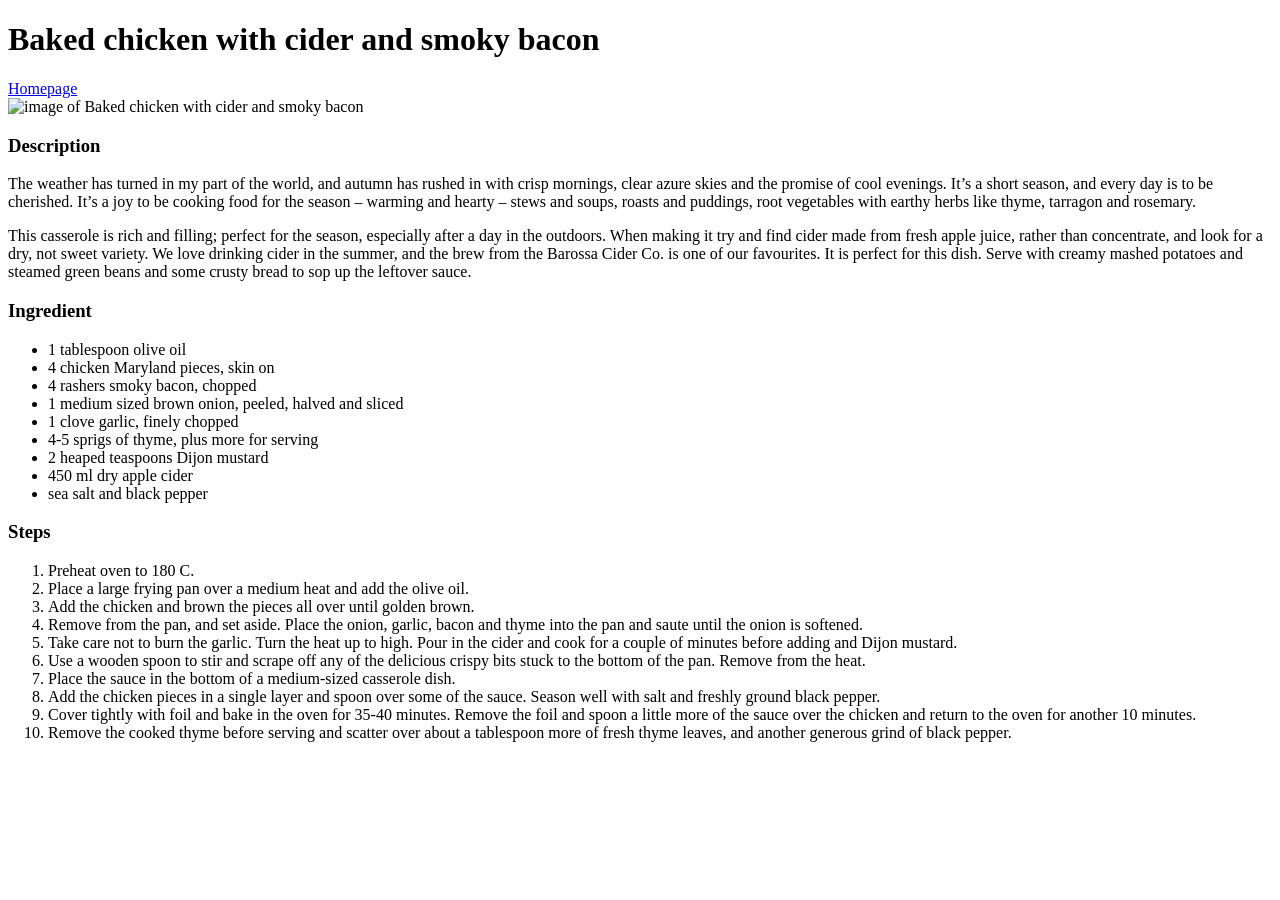
==== recipes/baked-chicken.html @ 79e81c5f "Add backed-chicken file,set the image height const" ====
<!DOCTYPE html>
<html lang="en">
<head>
    <meta charset="UTF-8">
    <meta name="viewport" content="width=device-width, initial-scale=1.0">
    <title>Baked chicken with cider and smoky bacon</title>
</head>
<body>
    <h1> Baked chicken with cider and smoky bacon</h1>
    <a href="../index.html" target="_self" rel="noopener">Homepage</a>
    <br>
    <img src="https://simplefood.blog/wp-content/uploads/2020/05/chicken-with-cider2.png?w=1100" alt="image of Baked chicken with cider and smoky bacon" height="600">
    <h3>Description</h3>
    <p>The weather has turned in my part of the world, and autumn has rushed in with crisp mornings, clear azure skies and the promise of cool evenings. It’s a short season, and every day is to be cherished. It’s a joy to be cooking food for the season – warming and hearty – stews and soups, roasts and puddings, root vegetables with earthy herbs like thyme, tarragon and rosemary.</p>
    <p>This casserole is rich and filling; perfect for the season, especially after a day in the outdoors. When making it try and find cider made from fresh apple juice, rather than concentrate, and look for a dry, not sweet variety. We love drinking cider in the summer, and the brew from the Barossa Cider Co. is one of our favourites. It is perfect for this dish. Serve with creamy mashed potatoes and steamed green beans and some crusty bread to sop up the leftover sauce.
    </p>
    <h3>Ingredient</h3>
    <ul>
        <li>1 tablespoon olive oil</li>
        <li>4 chicken Maryland pieces, skin on</li>
        <li>4 rashers smoky bacon, chopped</li>
        <li>1 medium sized brown onion, peeled, halved and sliced</li>
        <li>1 clove garlic, finely chopped</li>
        <li>4-5 sprigs of thyme, plus more for serving</li>
        <li>2 heaped teaspoons Dijon mustard</li>
        <li>450 ml dry apple cider</li>
        <li>sea salt and black pepper</li>
    </ul>
    <h3>Steps</h3>
    <ol>
        <li>Preheat oven to 180 C.</li>
        <li>Place a large frying pan over a medium heat and add the olive oil.</li>
        <li>Add the chicken and brown the pieces all over until golden brown.</li>
        <li>Remove from the pan, and set aside. Place the onion, garlic, bacon and thyme into the pan and saute until the onion is softened. </li>
        <li> Take care not to burn the garlic. Turn the heat up to high. Pour in the cider and cook for a couple of minutes before adding and Dijon mustard.</li>
        <li>Use a wooden spoon to stir and scrape off any of the delicious crispy bits stuck to the bottom of the pan. Remove from the heat. </li>
        <li> Place the sauce in the bottom of a medium-sized casserole dish. </li>
        <li> Add the chicken pieces in a single layer and spoon over some of the sauce. Season well with salt and freshly ground black pepper.</li>
        <li>Cover tightly with foil and bake in the oven for 35-40 minutes. Remove the foil and spoon a little more of the sauce over the chicken and return to the oven for another 10 minutes. </li>
        <li> Remove the cooked thyme before serving and scatter over about a tablespoon more of fresh thyme leaves, and another generous grind of black pepper.</li>
</html>
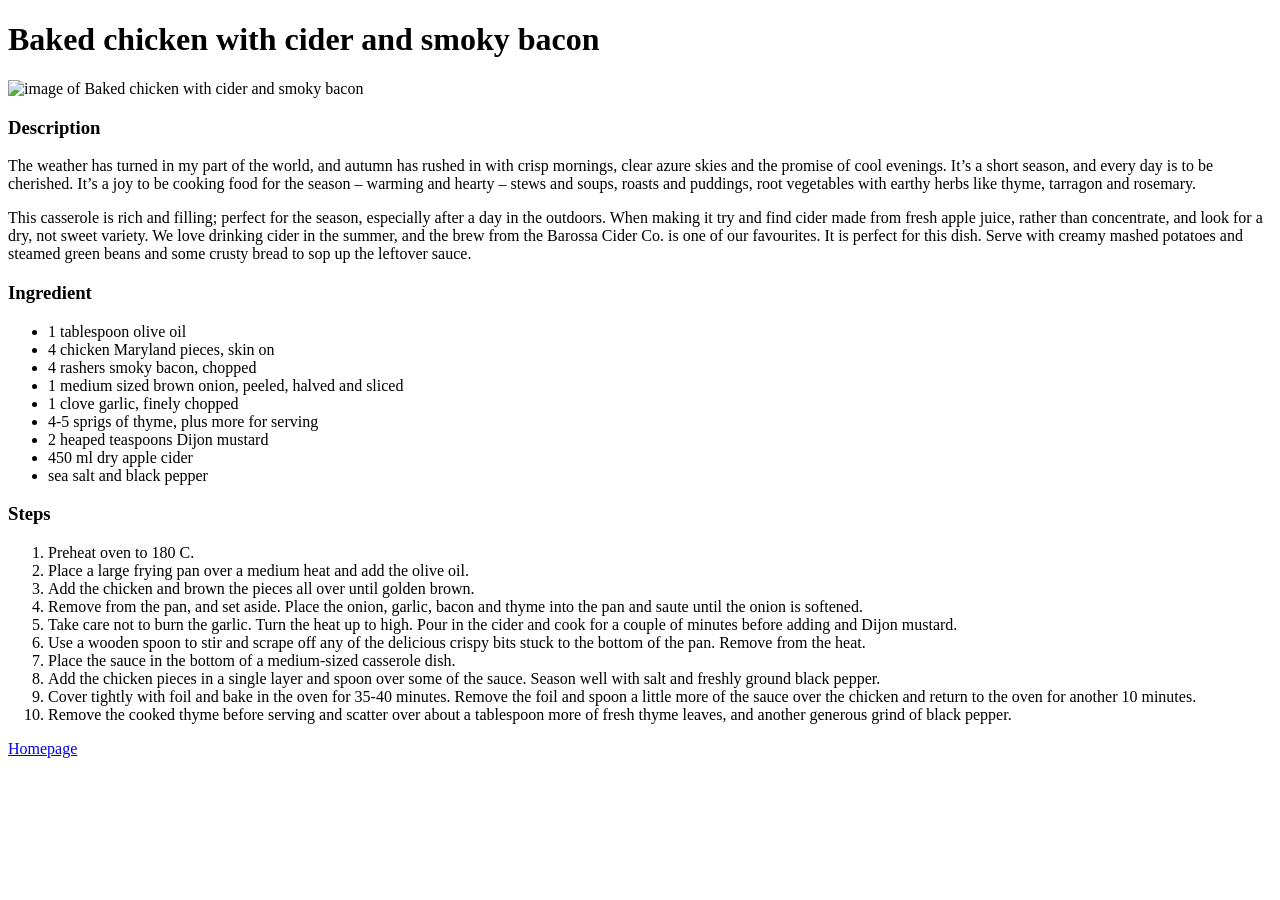
==== commit 2f2ac186: "Change the position of Homepage" ====
--- a/recipes/baked-chicken.html
+++ b/recipes/baked-chicken.html
@@ -7,8 +7,7 @@
 </head>
 <body>
     <h1> Baked chicken with cider and smoky bacon</h1>
-    <a href="../index.html" target="_self" rel="noopener">Homepage</a>
-    <br>
+    
     <img src="https://simplefood.blog/wp-content/uploads/2020/05/chicken-with-cider2.png?w=1100" alt="image of Baked chicken with cider and smoky bacon" height="600">
     <h3>Description</h3>
     <p>The weather has turned in my part of the world, and autumn has rushed in with crisp mornings, clear azure skies and the promise of cool evenings. It’s a short season, and every day is to be cherished. It’s a joy to be cooking food for the season – warming and hearty – stews and soups, roasts and puddings, root vegetables with earthy herbs like thyme, tarragon and rosemary.</p>
@@ -38,4 +37,7 @@
         <li> Add the chicken pieces in a single layer and spoon over some of the sauce. Season well with salt and freshly ground black pepper.</li>
         <li>Cover tightly with foil and bake in the oven for 35-40 minutes. Remove the foil and spoon a little more of the sauce over the chicken and return to the oven for another 10 minutes. </li>
         <li> Remove the cooked thyme before serving and scatter over about a tablespoon more of fresh thyme leaves, and another generous grind of black pepper.</li>
+    </ol>
+    <a href="../index.html" target="_self" rel="noopener">Homepage</a>
+</body>
 </html>
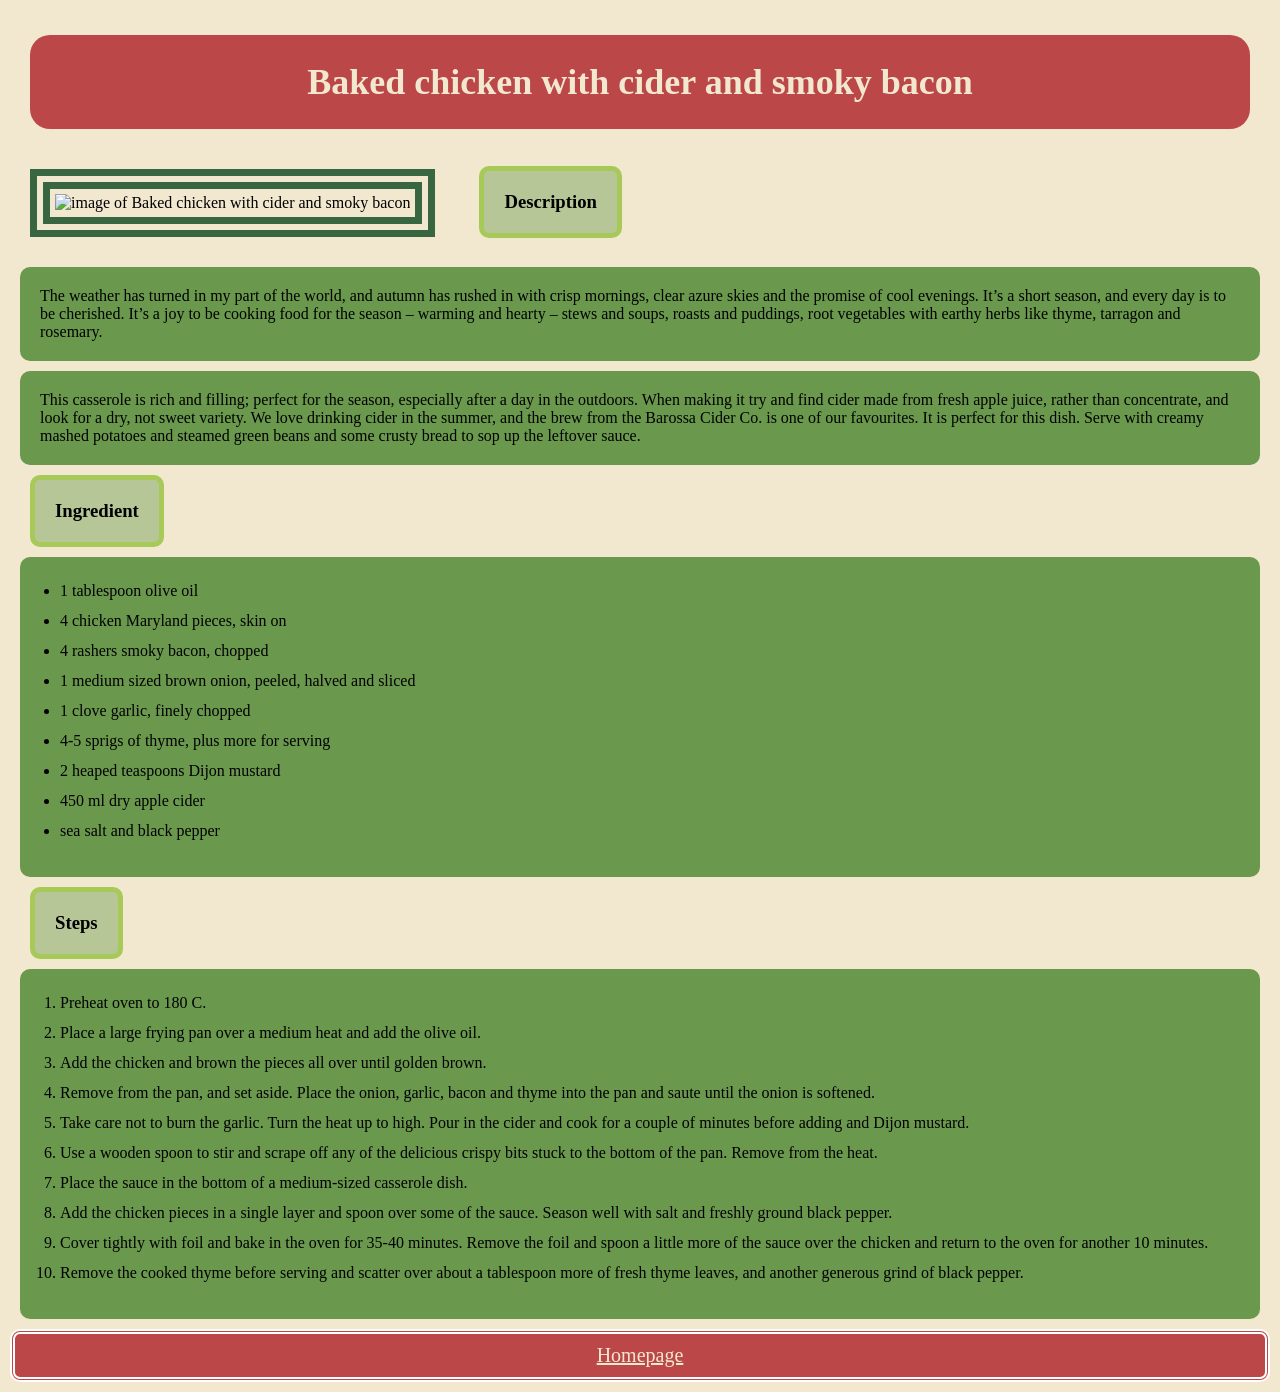
==== commit 24472ea7: "Add css to the website" ====
--- a/recipes/baked-chicken.html
+++ b/recipes/baked-chicken.html
@@ -3,17 +3,20 @@
 <head>
     <meta charset="UTF-8">
     <meta name="viewport" content="width=device-width, initial-scale=1.0">
+    <link rel="stylesheet" href="../styles.css">
     <title>Baked chicken with cider and smoky bacon</title>
 </head>
 <body>
-    <h1> Baked chicken with cider and smoky bacon</h1>
-    
-    <img src="https://simplefood.blog/wp-content/uploads/2020/05/chicken-with-cider2.png?w=1100" alt="image of Baked chicken with cider and smoky bacon" height="600">
+    <div class="title">
+        <h1> Baked chicken with cider and smoky bacon</h1>
+    </div>
+    <img src="https://simplefood.blog/wp-content/uploads/2020/05/chicken-with-cider2.png?w=1100" alt="image of Baked chicken with cider and smoky bacon" class="image">
     <h3>Description</h3>
     <p>The weather has turned in my part of the world, and autumn has rushed in with crisp mornings, clear azure skies and the promise of cool evenings. It’s a short season, and every day is to be cherished. It’s a joy to be cooking food for the season – warming and hearty – stews and soups, roasts and puddings, root vegetables with earthy herbs like thyme, tarragon and rosemary.</p>
     <p>This casserole is rich and filling; perfect for the season, especially after a day in the outdoors. When making it try and find cider made from fresh apple juice, rather than concentrate, and look for a dry, not sweet variety. We love drinking cider in the summer, and the brew from the Barossa Cider Co. is one of our favourites. It is perfect for this dish. Serve with creamy mashed potatoes and steamed green beans and some crusty bread to sop up the leftover sauce.
     </p>
     <h3>Ingredient</h3>
+    <div class="list">
     <ul>
         <li>1 tablespoon olive oil</li>
         <li>4 chicken Maryland pieces, skin on</li>
@@ -38,6 +41,7 @@
         <li>Cover tightly with foil and bake in the oven for 35-40 minutes. Remove the foil and spoon a little more of the sauce over the chicken and return to the oven for another 10 minutes. </li>
         <li> Remove the cooked thyme before serving and scatter over about a tablespoon more of fresh thyme leaves, and another generous grind of black pepper.</li>
     </ol>
-    <a href="../index.html" target="_self" rel="noopener">Homepage</a>
+    <a href="../index.html" target="_self" rel="noopener" class="button">Homepage</a>
+    </div>
 </body>
 </html>
--- a/styles.css
+++ b/styles.css
@@ -0,0 +1,97 @@
+/*
+    Color Palate
+
+ #386641 ~Hunter Green
+ #6a994e ~Sage Green
+ #a7c957 ~Yellow Green
+ #f2e8cf ~Champagne Mist
+ #bc4749 ~Blushed Brick
+*/
+
+body{
+    background-color: #f2e8cf;
+    box-sizing: border-box;
+    margin: 10px;
+    padding: 0px;
+}
+
+a{
+    color:#a7c957 ;
+}
+
+p{
+    margin: 10px;
+    padding: 20px;
+    background-color:#6a994e ;
+    border-radius: 10px;
+}
+
+.button {
+    background-color: #bc4749;
+    display: block;
+    padding: 10px;
+    border: 5px solid  white;
+    border-radius: 10px;
+    border-style:double;
+    color: #f2e8cf;
+    font-size: 20px;
+    text-align: center;
+    
+}
+
+
+
+.title {
+    background-color: #bc4749;
+    margin: 20px;
+    margin-top: 35px;
+    padding: 2px 20px;
+    text-align: center;
+    font-family:Georgia, 'Times New Roman', Times, serif;
+    font-weight: 400;
+    font-size: large;
+    color: #f2e8cf;
+    border-radius: 20px;
+}
+
+.selection{
+    padding: 40px 50px;
+    margin: 10px 30px;
+    background-color: #386641;
+    font-size: 20px;
+
+}
+
+.image{
+    display: inline-block;    
+    max-height: 600px;
+    width: auto;
+    margin: 20px;
+    padding: 5px;
+    border: #386641;
+    border-style: double;
+    border-width: 20px;
+   
+}
+
+h3{
+    display: inline-block;
+    padding: 20px;
+    margin: auto 20px;
+    border:5px solid #a7c957 ;
+    border-radius: 10px;
+    background-color: #6a994e70;
+
+}
+
+.list li{
+    min-height: 30px;
+
+}
+
+.list ul,ol{
+    background-color: #6a994e;
+    padding: 25px 40px ;
+    margin: 10px;
+    border-radius: 10px;
+}
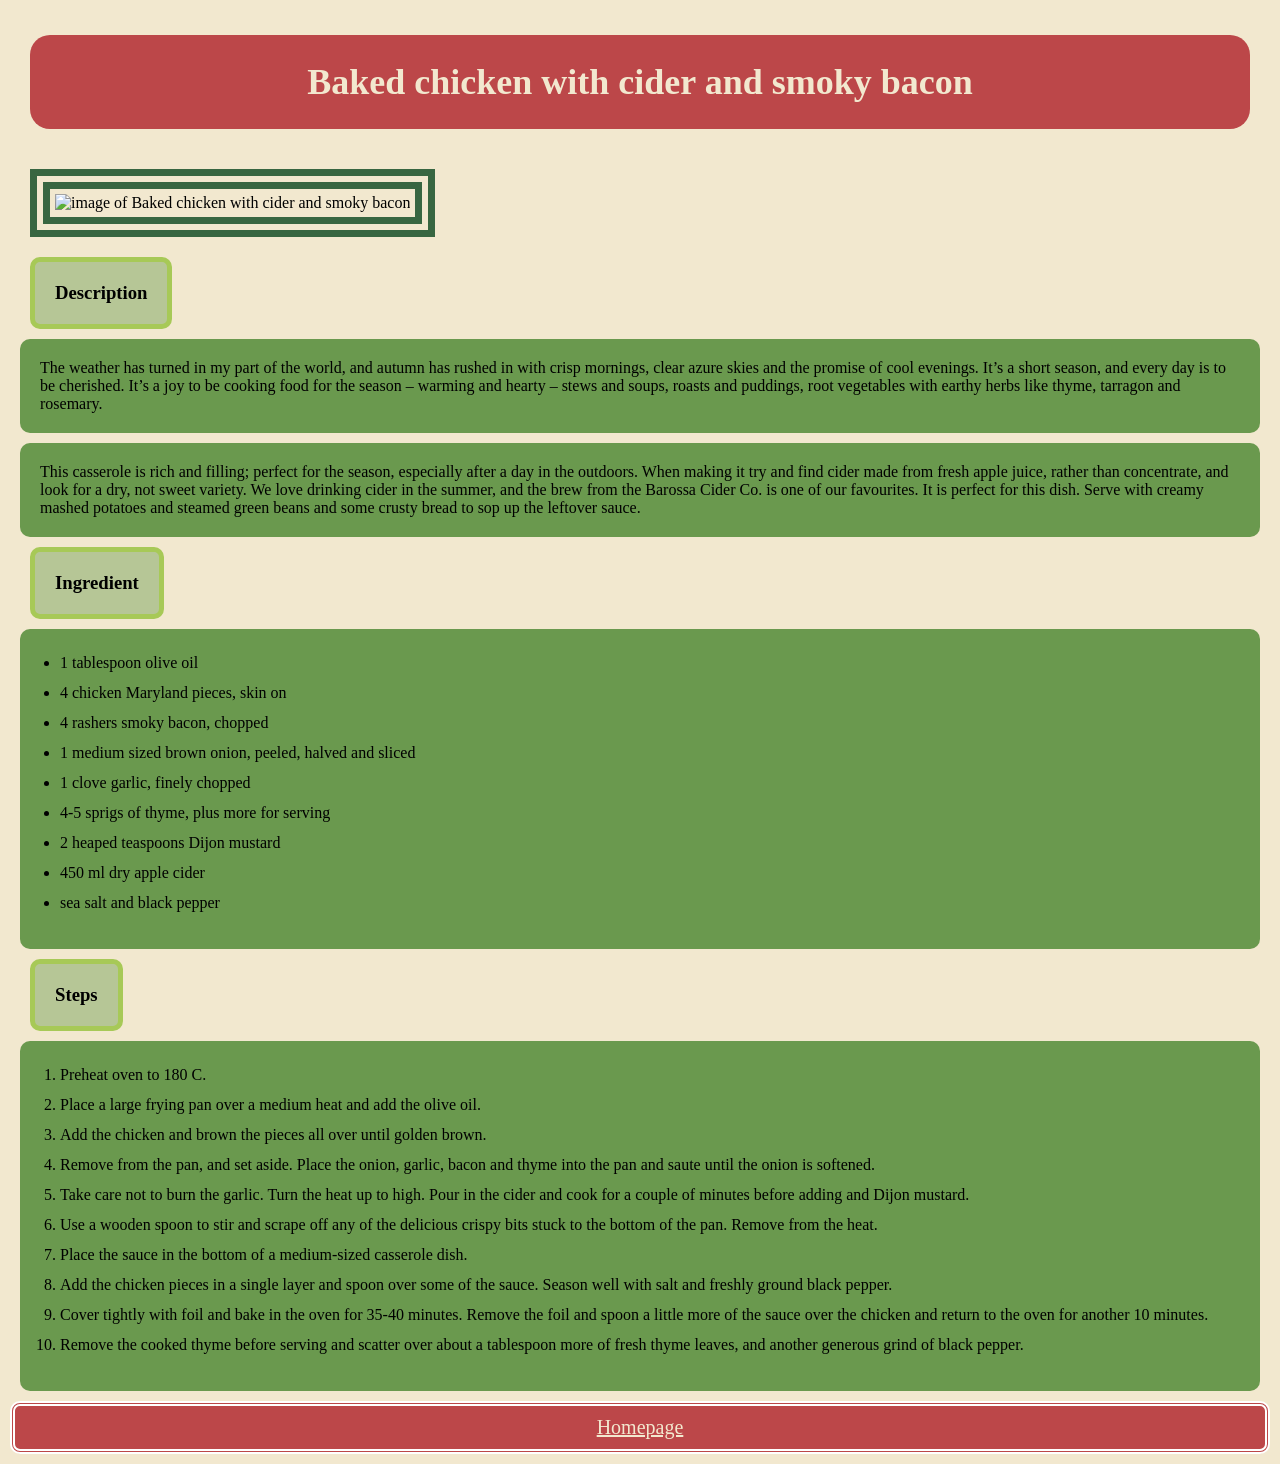
==== commit 60d1bba8: "Add <br> to recipes" ====
--- a/recipes/baked-chicken.html
+++ b/recipes/baked-chicken.html
@@ -11,6 +11,7 @@
         <h1> Baked chicken with cider and smoky bacon</h1>
     </div>
     <img src="https://simplefood.blog/wp-content/uploads/2020/05/chicken-with-cider2.png?w=1100" alt="image of Baked chicken with cider and smoky bacon" class="image">
+    <br>
     <h3>Description</h3>
     <p>The weather has turned in my part of the world, and autumn has rushed in with crisp mornings, clear azure skies and the promise of cool evenings. It’s a short season, and every day is to be cherished. It’s a joy to be cooking food for the season – warming and hearty – stews and soups, roasts and puddings, root vegetables with earthy herbs like thyme, tarragon and rosemary.</p>
     <p>This casserole is rich and filling; perfect for the season, especially after a day in the outdoors. When making it try and find cider made from fresh apple juice, rather than concentrate, and look for a dry, not sweet variety. We love drinking cider in the summer, and the brew from the Barossa Cider Co. is one of our favourites. It is perfect for this dish. Serve with creamy mashed potatoes and steamed green beans and some crusty bread to sop up the leftover sauce.
